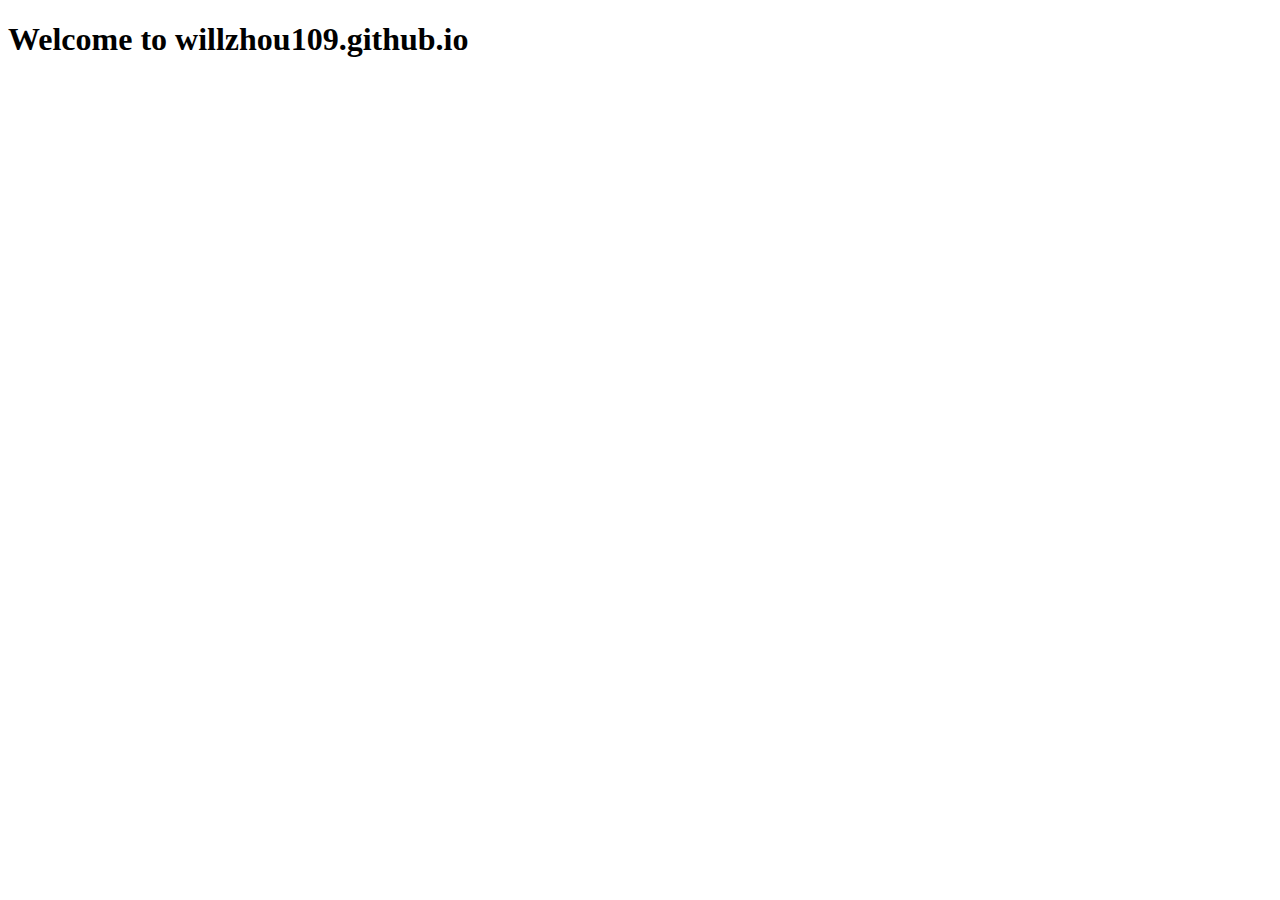
==== index.html @ e79d37dc "Create index.html" ====
<!DOCTYPE html>
<html>
  <head>
    <meta charset="utf-8">
<meta name="viewport" content="width=device-width, initial-scale=1">
    <title>Home</title>

  </head>
  <body>
   
<h1>Welcome to willzhou109.github.io</h1>

  </body>
</html>
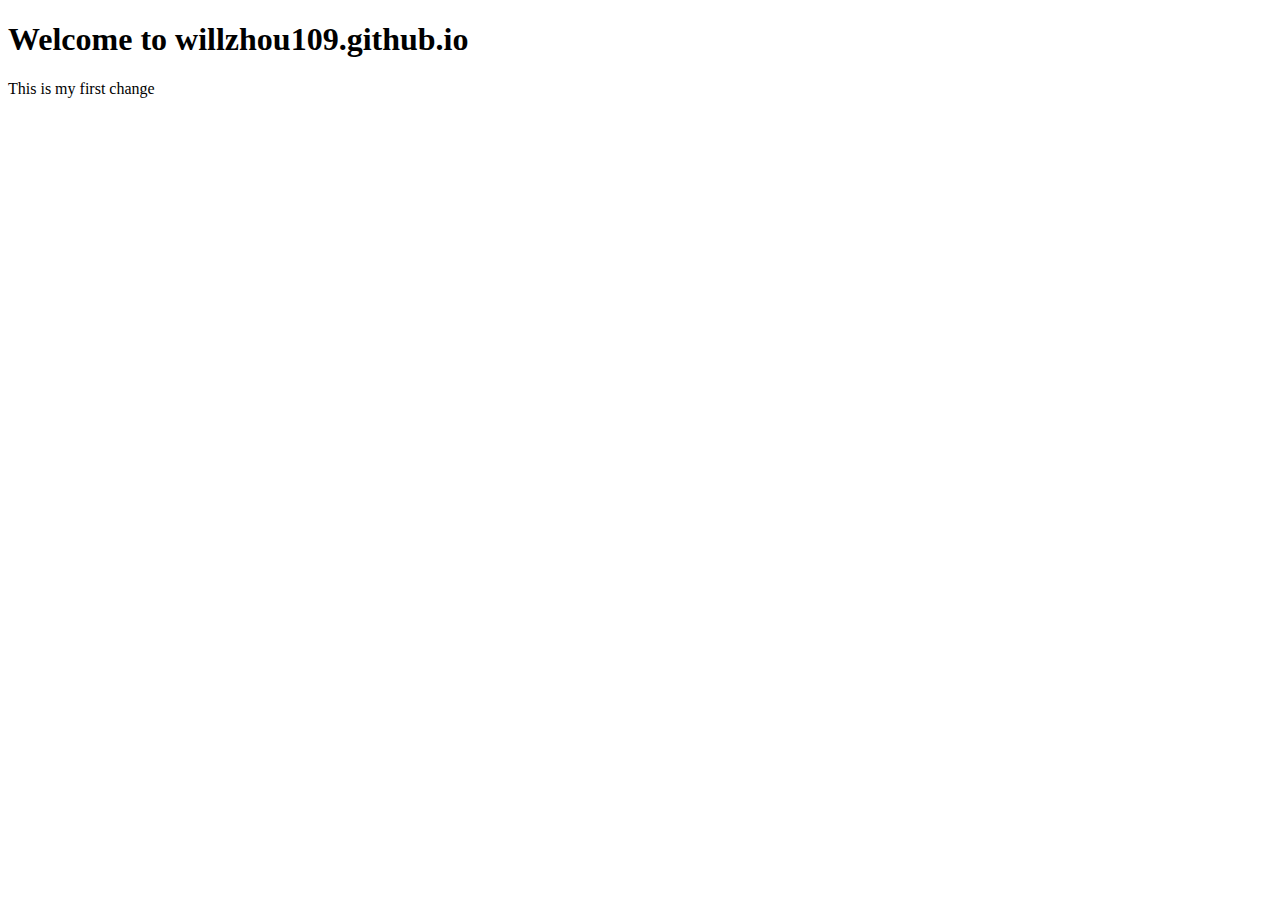
==== commit 204ad797: "first-commit" ====
--- a/index.html
+++ b/index.html
@@ -9,6 +9,7 @@
   <body>
    
 <h1>Welcome to willzhou109.github.io</h1>
+<p>This is my first change</p>
 
   </body>
 </html>   
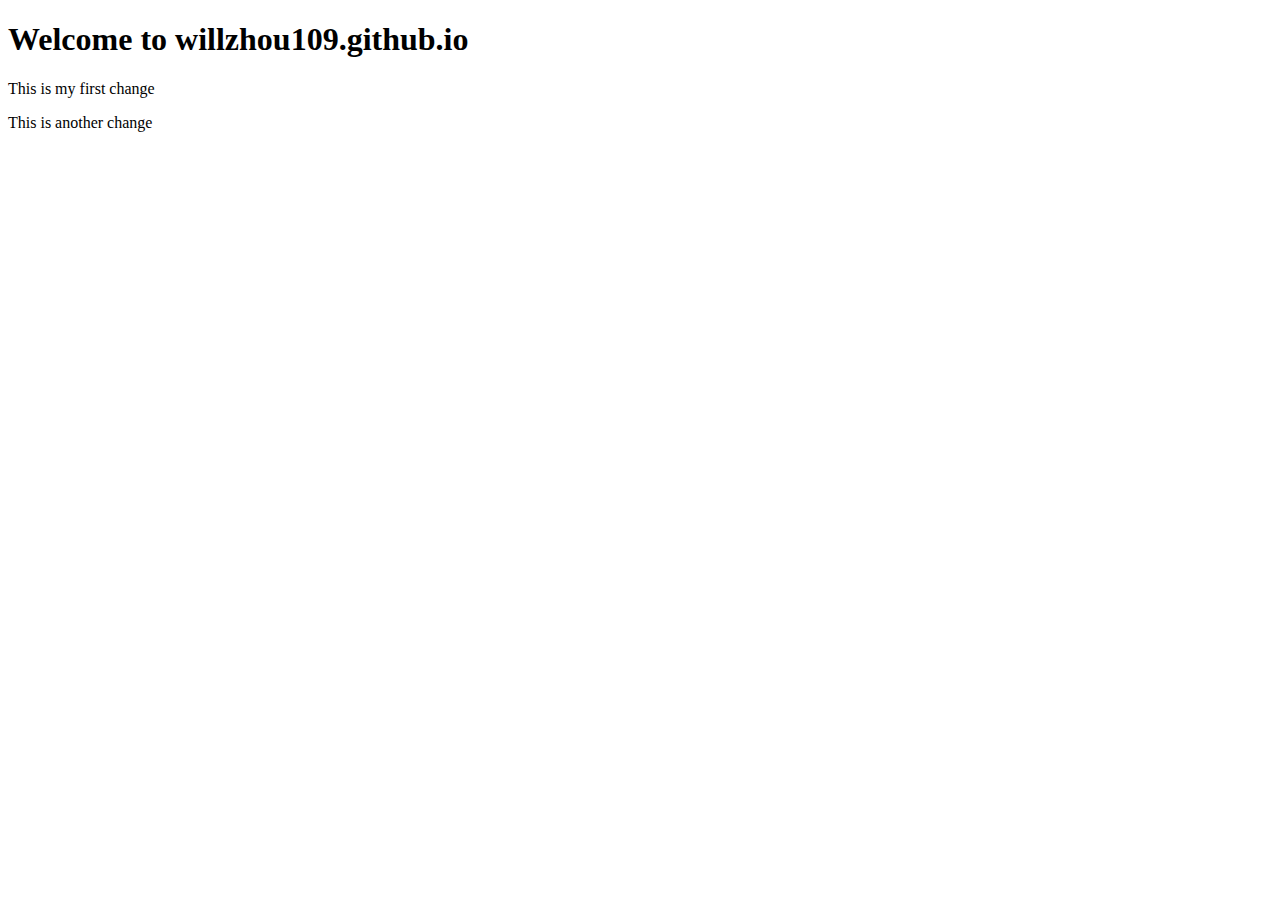
==== commit 888ed659: "another commit" ====
--- a/index.html
+++ b/index.html
@@ -10,6 +10,6 @@
    
 <h1>Welcome to willzhou109.github.io</h1>
 <p>This is my first change</p>
-
+<p>This is another change</p>
   </body>
 </html>   
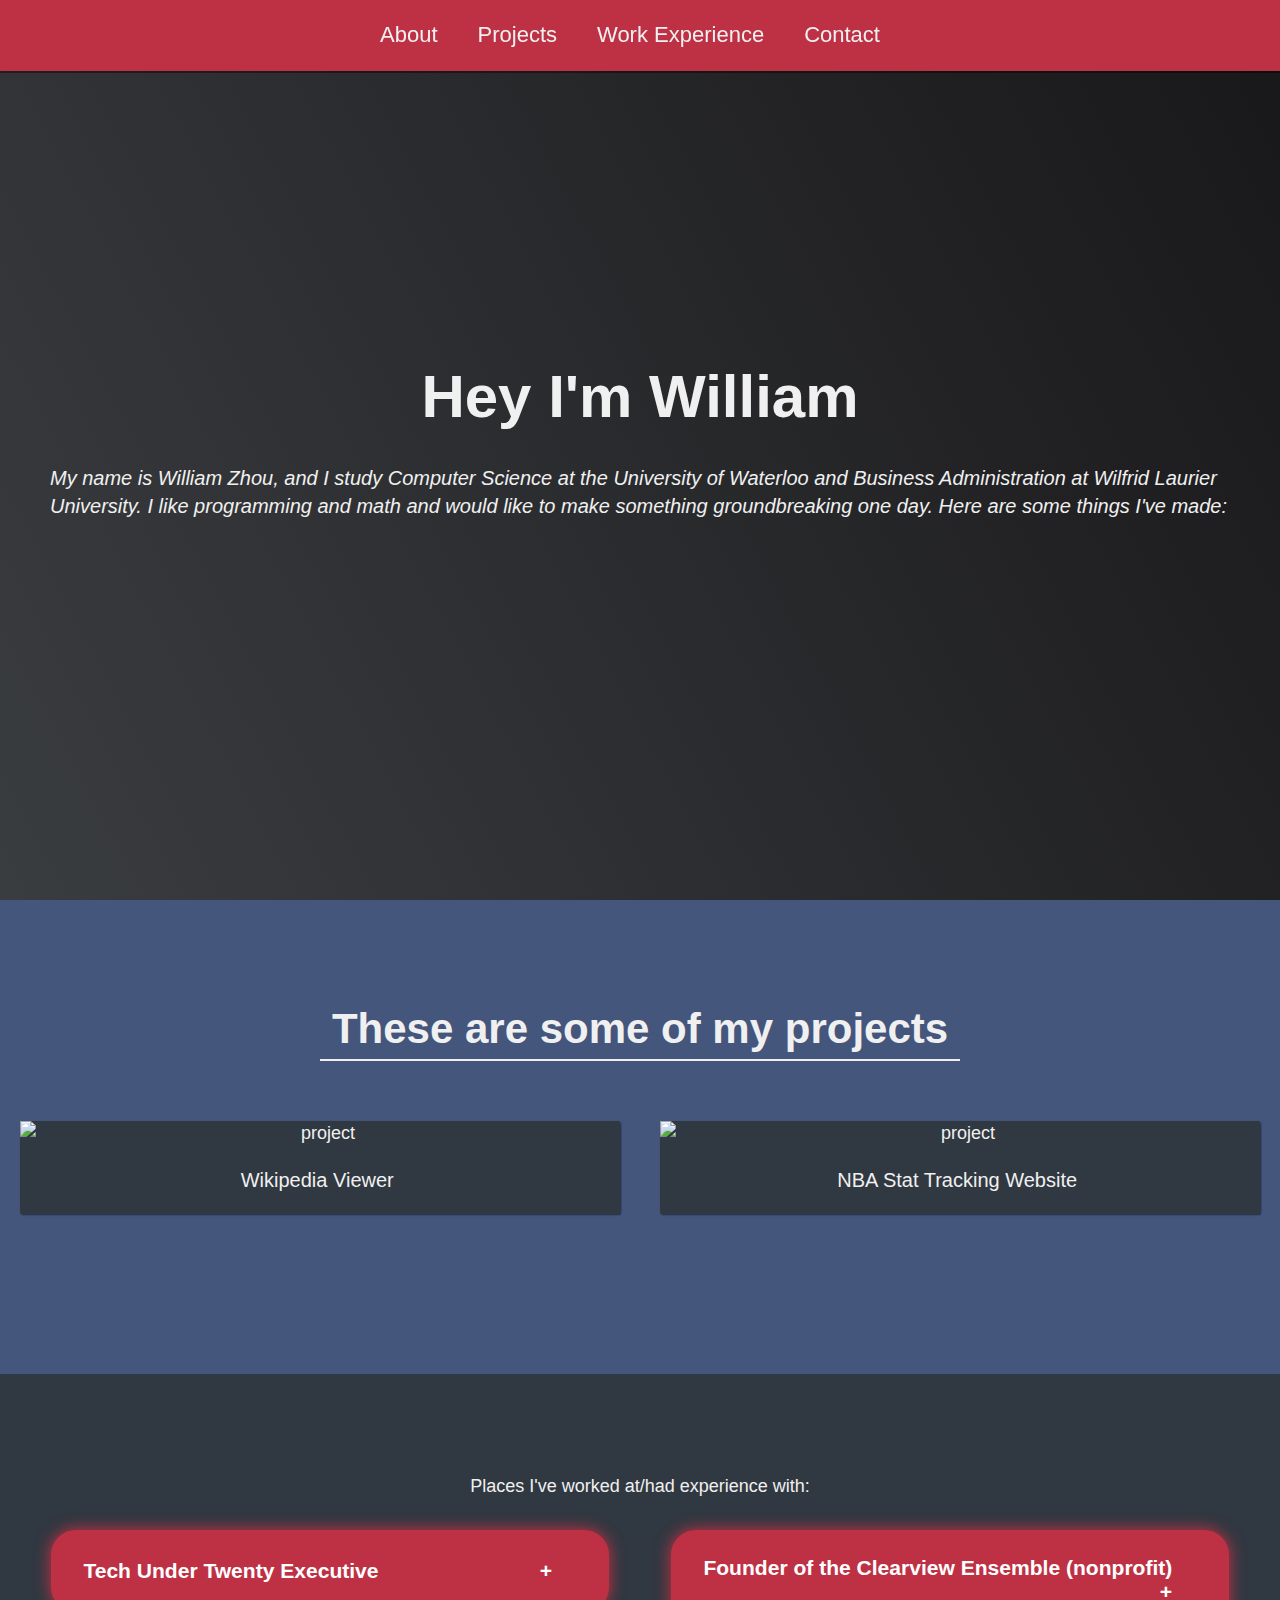
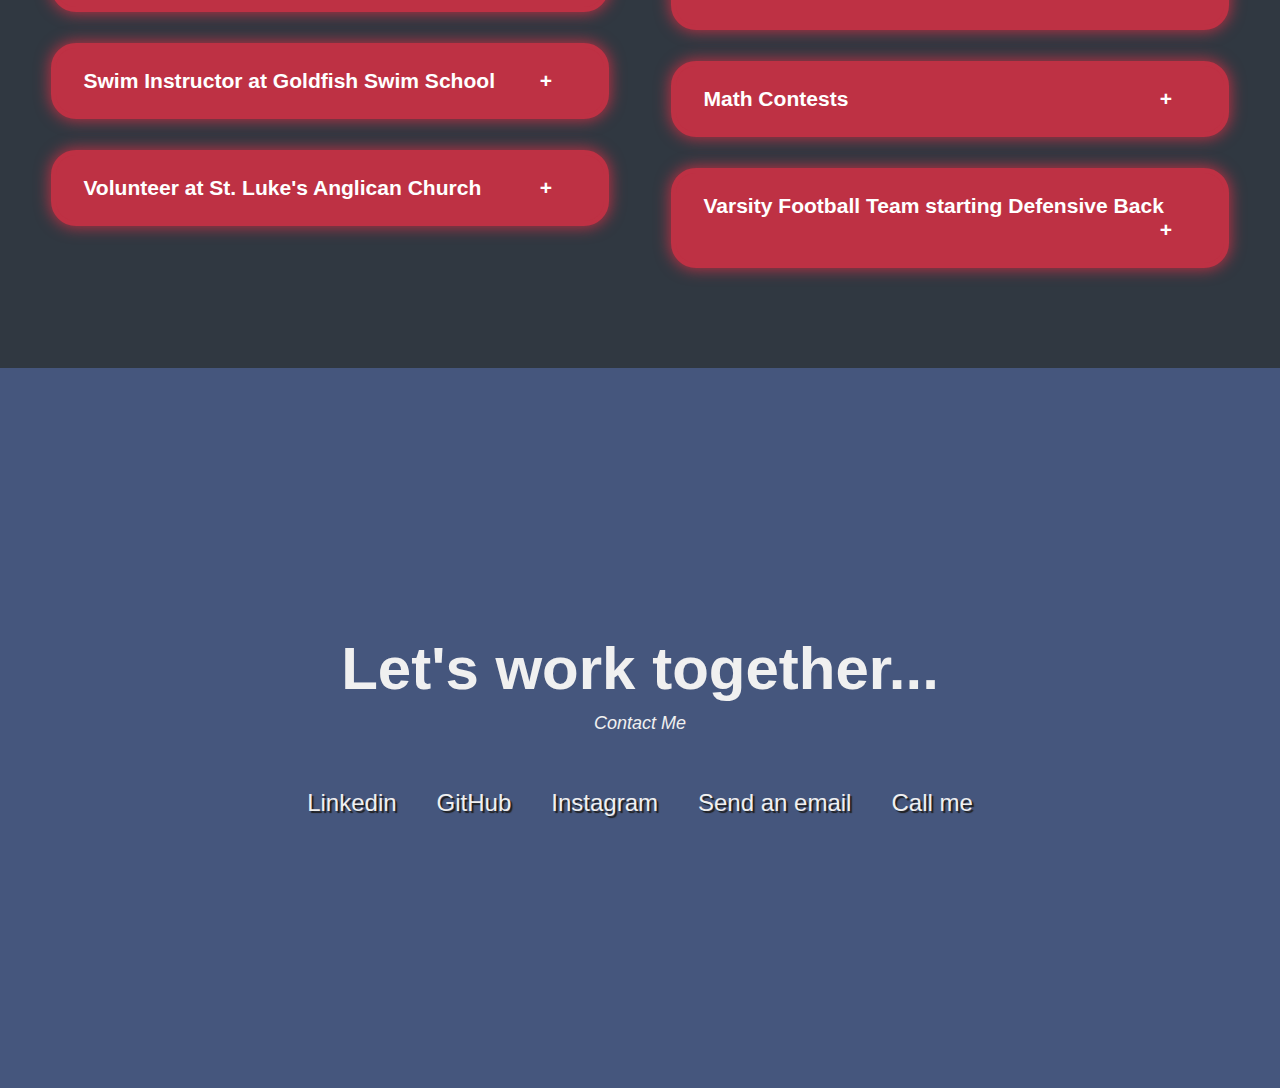
==== commit 17b750d5: "Initial commit" ====
--- a/index.html
+++ b/index.html
@@ -1,15 +1,159 @@
 <!DOCTYPE html>
-<html>
+<html lang="en">
   <head>
-    <meta charset="utf-8">
-<meta name="viewport" content="width=device-width, initial-scale=1">
-    <title>Home</title>
-
+    <meta charset="UTF-8">
+    <title>William Zhou</title>
+    <link href="styles.css" rel="stylesheet" />   
   </head>
   <body>
-   
-<h1>Welcome to willzhou109.github.io</h1>
-<p>This is my first change</p>
-<p>This is another change</p>
+    <nav id="navbar" class="nav">
+      <ul class="nav-list">
+        <li>
+          <a href="#welcome-section">About</a>
+        </li>
+        <li>
+          <a href="#projects">Projects</a>
+        </li>
+        <li>
+          <a href="#work-experience">Work Experience</a>
+        </li>
+        <li>
+          <a href="#contact">Contact</a>
+        </li>
+      </ul>
+    </nav>
+
+    <section id="welcome-section" class="welcome-section">
+      <h1>Hey I'm William</h1>
+      <p>My name is William Zhou, and I study Computer Science at the University of Waterloo and Business Administration at Wilfrid Laurier University. I like programming and math and would like to make something groundbreaking one day. Here are some things I've made:
+</p>
+    </section>
+
+    <section id="projects" class="projects-section">
+      <h2 class="projects-section-header">These are some of my projects</h2>
+
+      <div class="projects-grid">
+        <a
+          href="https://codepen.io/freeCodeCamp/full/wGqEga"
+          target="_blank"
+          class="project project-tile"
+        >
+          <img
+            class="project-image"
+            src="https://cdn.freecodecamp.org/testable-projects-fcc/images/wiki.png"
+            alt="project"
+          />
+          <p class="project-title">
+            <span class="code">&lt;</span>
+            Wikipedia Viewer
+            <span class="code">&#47;&gt;</span>
+          </p>
+        </a>
+        <a
+          href="nba.html"
+          target="_blank"
+          class="project project-tile"
+        >
+          <img
+            class="project-image"
+            src="https://www.logodesignlove.com/images/classic/nba-logo.jpg"
+            alt="project"
+          />
+          <p class="project-title">
+            <span class="code">&lt;</span>
+            NBA Stat Tracking Website
+            <span class="code">&#47;&gt;</span>
+          </p>
+        </a>
+      </div>
+    </section>
+
+    <section id="experience" class="experience-section">
+      <div class="experience-section-header">
+        Places I've worked at/had experience with:
+      </div>
+      <div class="column">
+                        <div class="col">
+                            <div class="club">
+                                <p class="collapsible">Tech Under Twenty Executive</p>
+                                <div class="clubcontent">
+                                    <p class="clubdescrip" id="clubtime">2020 September - 2024 June</p>
+                                    <p class="clubdescrip">I was selected as chapter head for TU20, a regional entrepreneurship club supporting youth innovation. As an executive, I helped host biweekly meetings, provided feedback on students' business pitches, and organized a trip to UTM for the Tech Under Twenty Cup.</p>
+                                </div>
+                            </div>
+                            <div class="club">
+                                <button class="collapsible">Swim Instructor at Goldfish Swim School</button>
+                                <div class="clubcontent">
+                                    <p class="clubdescrip" id="clubtime">2020 September - 2024 June</p>
+                                    <p class="clubdescrip">As a Swim Instructor at Goldfish Swim School, I taught swimming techniques and water safety to students of all ages, created personalized lesson plans, and maintained a positive and safe learning environment.</p>
+                                </div>
+                            </div>
+                            <div class="club">
+                                <button class="collapsible">Volunteer at St. Luke's Anglican Church</button>
+                                <div class="clubcontent">
+                                    <p class="clubdescrip" id="clubtime">2021 September - Present</p>
+                                    <p class="clubdescrip"> I’ve been volunteering at my church as an audio-visual technician, pianist, and a English-Mandarin translator for 400+ hours. I was presented a volunteer certificate by the MPP for Oakville North and Burlington in 2022. I also trained a group of youth on how to operate the audio-visual and live-streaming systems, as I had to leave for university. I still occasionally return to play piano during church when I come home from university!</p>
+                                </div>
+                            </div>
+                        </div>
+                        <div class="col">
+                            <div class="club">
+                                <button class="collapsible">Founder of the Clearview Ensemble (nonprofit)</button>
+                                <div class="clubcontent">
+                                    <p class="clubdescrip" id="clubtime">2022 September - 2024 June</p>
+                                    <p class="clubdescrip">During the challenging period of COVID-19, I recognized the need for positivity and connection. I founded the Clearview Ensemble, recruited six other musicians, and organized concerts to bring live music to the community. I helped arrange the concert programs, organized rehearsal sessions and played both piano and violin in the concerts. In addition to providing live music, the ensemble seized the opportunity to raise over $1,100 for SickKids and was deemed SickKids Champions in October 2022.
+</p>
+                                </div>
+                            </div>
+                            <div class="club">
+                                <button class="collapsible">Math Contests</button>
+                                <div class="clubcontent">
+                                    <p class="clubdescrip" id="clubtime">2022 December - 2024 June</p>
+                                    <p class="clubdescrip"></p>
+                                </div>
+                            </div>
+                            <div class="club">
+                                <button class="collapsible">Varsity Football Team starting Defensive Back</button>
+                                <div class="clubcontent">
+                                    <p class="clubdescrip" id="clubtime">2021 September - 2023 November</p>
+                                    <p class="clubdescrip">I played football for three years in high school, as a defensive back. I practiced daily with my team and worked out in the gym in the offseason. I motivated my teammates and contributed play ideas to the defensive playbook. I recorded 4 interceptions and over 40 tackles throughout high school.</p>
+                                </div>
+                            </div>
+                        </div>
+                    </div>
+    </section>
+
+    <section id="contact" class="contact-section">
+      <div class="contact-section-header">
+        <h2>Let's work together...</h2>
+        <p>Contact Me</p>
+      </div>
+      <div class="contact-links">
+        <a
+          href="https://facebook.com/freecodecamp"
+          target="_blank"
+          class="btn contact-details"
+          ><i class="linkedin icon"></i> Linkedin</a
+        >
+        <a
+          id="profile-link"
+          href="https://github.com/freecodecamp"
+          target="_blank"
+          class="btn contact-details"
+          ><i class="github icon"></i> GitHub</a
+        >
+        <a
+          href="https://twitter.com/freecodecamp"
+          target="_blank"
+          class="btn contact-details"
+          ><i class="instagram icon"></i> Instagram</a
+        >
+        <a href="/cdn-cgi/l/email-protection#aecbd6cfc3dec2cbeecbd6cfc3dec2cb80cdc1c3" class="btn contact-details"><i class="email-icon"></i> Send an email</a
+        >
+        <a href="tel:647-649-9076" class="btn contact-details"
+          ><i class="phone icon"></i> Call me</a
+        >
+      </div>
+    </section>
   </body>
-</html>   
+</html>--- a/styles.css
+++ b/styles.css
@@ -0,0 +1,386 @@
+:root {
+    --main-white: #f0f0f0;
+    --main-red: #be3144;
+    --main-blue: #45567d;
+    --main-gray: #303841;
+  }
+  
+  * {
+    margin: 0;
+    padding: 0;
+  }
+  
+  *,
+  *::before,
+  *::after {
+    box-sizing: inherit;
+  }
+  
+  html {
+    box-sizing: border-box;
+  
+    /* Set font size for easy rem calculations
+     * default document font size = 16px, 1rem = 16px, 100% = 16px
+     * (100% / 16px) * 10 = 62.5%, 1rem = 10px, 62.5% = 10px
+    */
+    font-size: 62.5%;
+    scroll-behavior: smooth;
+  }
+  
+  /* A few media query to set some font sizes at different screen sizes.
+   * This helps automate a bit of responsiveness.
+   * The trick is to use the rem unit for size values, margin and padding.
+   * Because rem is relative to the document font size
+   * when we scale up or down the font size on the document
+   * it will affect all properties using rem units for the values.
+  */
+  
+  /* I am using the em unit for breakpoints
+   * The calculation is the following
+   * screen size divided by browser base font size
+   * As an example: a breakpoint at 980px
+   * 980px / 16px = 61.25em
+  */
+  
+  /* 1200px / 16px = 75em */
+  @media (max-width: 75em) {
+    html {
+      font-size: 60%;
+    }
+  }
+  
+  /* 980px / 16px = 61.25em */
+  @media (max-width: 61.25em) {
+    html {
+      font-size: 58%;
+    }
+  }
+  
+  /* 460px / 16px = 28.75em */
+  @media (max-width: 28.75em) {
+    html {
+      font-size: 55%;
+    }
+  }
+  
+  /* Base styles */
+  
+  body {
+    font-family: 'Poppins', sans-serif;
+    font-size: 1.8rem; /* 18px */
+    font-weight: 400;
+    line-height: 1.4;
+    color: var(--main-white);
+  }
+  
+  h1,
+  h2 {
+    font-family: 'Raleway', sans-serif;
+    font-weight: 700;
+    text-align: center;
+  }
+  
+  h1 {
+    font-size: 6rem;
+  }
+  
+  h2 {
+    font-size: 4.2rem;
+  }
+  
+  ul {
+    list-style: none;
+  }
+  
+  a {
+    text-decoration: none;
+    color: var(--main-white);
+  }
+  
+  img {
+    display: block;
+    width: 100%;
+  }
+  
+  /* nav */
+  
+  .nav {
+    display: flex;
+    justify-content: center;
+    position: fixed;
+    top: 0;
+    right: 0;
+    width: 100%;
+    background: var(--main-red);
+    box-shadow: 0 2px 0 rgba(0, 0, 0, 0.4);
+    z-index: 10;
+  }
+  
+  .nav-list {
+    display: flex;
+    margin-right: 2rem;
+  }
+  
+  @media (max-width: 28.75em) {
+    .nav {
+      justify-content: center;
+    }
+  
+    .nav-list {
+      margin: 0 1rem;
+    }
+  }
+  
+  .nav-list a {
+    display: block;
+    font-size: 2.2rem;
+    padding: 2rem;
+  }
+  
+  .nav-list a:hover {
+    background: var(--main-blue);
+  }
+  
+  /* Welcome section */
+  
+  .welcome-section {
+    display: flex;
+    flex-direction: column;
+    justify-content: center;
+    align-items: center;
+    width: 100%;
+    height: 100vh;
+    background-color: #000;
+    background-image: linear-gradient(62deg, #3a3d40 0%, #181719 100%);
+  }
+  
+  .welcome-section > p {
+    font-size: 2rem;
+    font-weight: 200;
+    font-style: italic;
+    color: var(--main-white);
+    padding: 25px 50px;
+  }
+  
+  /* Projects section */
+  
+  .projects-section {
+    text-align: center;
+    padding: 10rem 2rem;
+    background: var(--main-blue);
+  }
+  
+  .projects-section-header {
+    max-width: 640px;
+    margin: 0 auto 6rem auto;
+    border-bottom: 0.2rem solid var(--main-white);
+  }
+  
+  @media (max-width: 28.75em) {
+    .projects-section-header {
+      font-size: 4rem;
+    }
+  }
+  
+  /* "Automagic" image grid using no media queries */
+  .projects-grid {
+    display: grid;
+    grid-template-columns: repeat(auto-fit, minmax(320px, 1fr));
+    grid-gap: 4rem;
+    width: 100%;
+    max-width: 1280px;
+    margin: 0 auto;
+    margin-bottom: 6rem;
+  }
+  
+  @media (max-width: 30.625em) {
+    .projects-section {
+      padding: 6rem 1rem;
+    }
+  
+    .projects-grid {
+      grid-template-columns: 1fr;
+    }
+  }
+  
+  .project {
+    background: var(--main-gray);
+    box-shadow: 1px 1px 2px rgba(0, 0, 0, 0.5);
+    border-radius: 2px;
+  }
+  
+  .code {
+    color: var(--main-gray);
+    transition: color 0.3s ease-out;
+  }
+  
+  .project:hover .code {
+    color: #ff7f50;
+  }
+  
+  .project-image {
+    height: calc(100% - 6.8rem);
+    width: 100%;
+    object-fit: cover;
+  }
+  
+  .project-title {
+    font-size: 2rem;
+    padding: 2rem 0.5rem;
+  }
+  
+  .btn {
+    display: inline-block;
+    padding: 1rem 2rem;
+    border-radius: 2px;
+  }
+  
+  /* Experience section */
+  .experience-section {
+    text-align: center;
+    padding: 10rem 2rem;
+    background: var(--main-gray);
+  }
+  
+  
+  
+  .column{
+      display: flex;
+  }
+  
+  .col{
+      flex: 1;
+  }
+  
+  .club{
+      border:5px solid var(--main-red);
+      background-color: var(--main-red);
+      border-radius: 25px;
+      margin-left: 5%;
+      margin-right: 5%;
+      margin-top: 5%;
+      box-shadow: 0 0 15px 1px var(--main-red);
+  }
+  
+  .collapsible{
+      width: 100%;
+      border-radius: 20px;
+      background-color: var(--main-red);
+      text-align: left;
+      border: none;
+      color: white;
+      font-family: "Archivo", sans-serif;
+      display: block;
+      font-size: 1.17em;
+      padding-top: 1em;
+      padding-bottom: 1em;
+      padding-left: 5%;
+      padding-right: 5%;
+      font-weight: bold;
+  }
+  
+  .active, .collapsible:hover {
+      background-color: #D32F2F;
+  }
+  
+  .collapsible:after {
+      content: '\002B'; /* Unicode character for "plus" sign (+) */
+      float: right;
+      margin-right: 5%;
+  }
+    
+  .active:after {
+      content: "\2212"; /* Unicode character for "minus" sign (-) */
+  }
+  
+  .clubcontent{
+      overflow: hidden;
+      max-height: 0;
+      transition: max-height 0.3s ease-out;
+  }
+  
+  .clubdescrip{
+      color: white;
+      width: 90%;
+      margin: 0 auto;
+      margin-bottom: 1em;
+      text-align: left;
+  }
+  
+  #clubtime{
+      font-weight: bold;
+      margin-bottom: 0.5em;
+  }
+  
+  /* Contact section */
+  
+  .contact-section {
+    display: flex;
+    flex-direction: column;
+    justify-content: center;
+    align-items: center;
+    text-align: center;
+    width: 100%;
+    height: 80vh;
+    padding: 0 2rem;
+    background: var(--main-blue);
+  }
+  
+  .contact-section-header > h2 {
+    font-size: 6rem;
+  }
+  
+  @media (max-width: 28.75em) {
+    .contact-section-header > h2 {
+      font-size: 4rem;
+    }
+  }
+  
+  .contact-section-header > p {
+    font-style: italic;
+  }
+  
+  .contact-links {
+    display: flex;
+    justify-content: center;
+    width: 100%;
+    max-width: 980px;
+    margin-top: 4rem;
+    flex-wrap: wrap;
+  }
+  
+  .contact-details {
+    font-size: 2.4rem;
+    text-shadow: 2px 2px 1px #1f1f1f;
+    transition: transform 0.3s ease-out;
+  }
+  
+  .contact-details:hover {
+    transform: translateY(8px);
+  }
+  
+  /* Footer */
+  
+  footer {
+    font-weight: 300;
+    display: flex;
+    justify-content: space-evenly;
+    padding: 2rem;
+    background: var(--main-gray);
+    border-top: 4px solid var(--main-red);
+  }
+  
+  footer > p {
+    margin: 2rem;
+  }
+  
+  footer i {
+    vertical-align: middle;
+  }
+  
+  @media (max-width: 28.75em) {
+    footer {
+      flex-direction: column;
+      text-align: center;
+    }
+  }